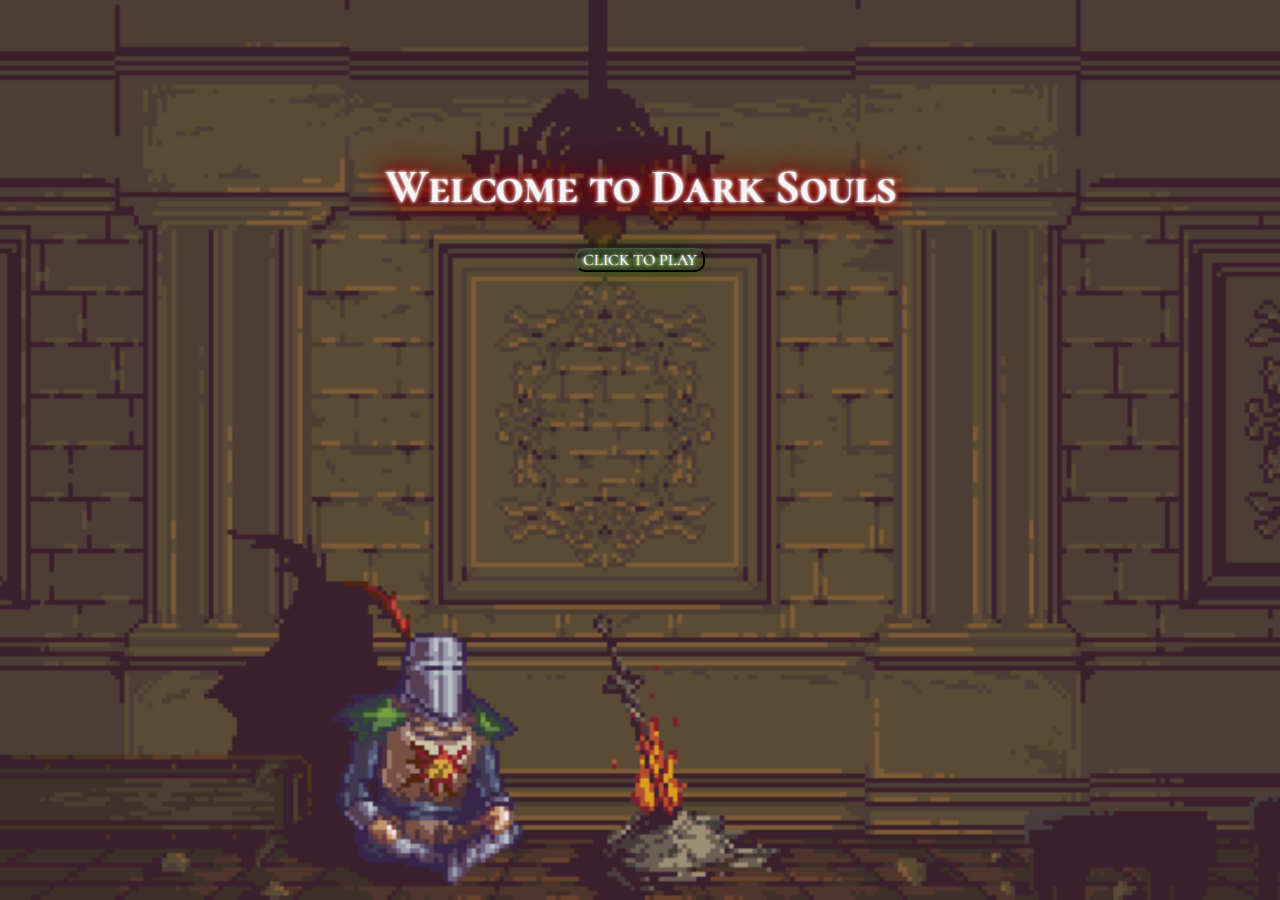
==== index.html @ 9eee8abd "scss, normalize and fixing mistakes" ====
<html>
  <head>
    <link rel="icon" href="you-died.png" />
    <title>Dark Souls Explorer Edition</title>
    <meta charset="utf-8" />
    <link rel="stylesheet" type="text/css" href="normalize.css" />
    <link rel="stylesheet" type="text/css" href="style.css" />
    <link
      href="https://fonts.googleapis.com/css?family=Cormorant+SC"
      rel="stylesheet"
    />
  </head>
  <body>
    <center>
      <h1 class="header">Welcome to Dark Souls</h1>
      <button class="play-button">CLICK TO PLAY</button>
      <div class="result"></div>
    </center>
    <div class="counters">
      <div class="death-counter"></div>
      <div class="victory-counter"></div>
    </div>
    <script src="main.js"></script>
  </body>
</html>
---- style.css ----
body {
  position: relative;
  font-family: "Cormorant SC";
  background-image: url(dark-souls-bg-gif.gif);
  background-repeat: no-repeat;
  background-attachment: fixed;
  background-position: center;
  background-size: cover;
  padding: 0;
  padding-top: 10%;
}

.header {
  font-size: 3em;
  color: whitesmoke;
  text-shadow: 0 0 2.5px #fff, 0 0 5px #fff, 0 0 10px darkred, 0 0 15px darkred, 0 0 20px darkred, 0 0 27.5px darkred, 0 0 37.5px darkred;
}

.victory {
  color: gold;
  font-size: 5em;
  text-shadow: 0 0 5px #fff, 0 0 10px #fff, 0 0 20px yellow, 0 0 30px yellow, 0 0 40px yellow, 0 0 55px yellow, 0 0 75px yellow;
  width: 100%;
  padding: 0;
  margin: 0;
  background-image: -webkit-gradient(linear, left top, left bottom, from(transparent), color-stop(black), color-stop(rgba(0, 0, 0, 0.9)), color-stop(black), to(transparent));
  background-image: linear-gradient(transparent, black, rgba(0, 0, 0, 0.9), black, transparent);
}

.death {
  color: red;
  font-size: 5em;
  width: 100%;
  padding: 0;
  margin: 0;
  background-image: -webkit-gradient(linear, left top, left bottom, from(transparent), color-stop(black), color-stop(rgba(0, 0, 0, 0.9)), color-stop(black), to(transparent));
  background-image: linear-gradient(transparent, black, rgba(0, 0, 0, 0.9), black, transparent);
}

.counters {
  width: 100%;
  font-size: 2em;
}

.death-counter {
  color: red;
  float: left;
  text-shadow: 0 0 2.5px black, 0 0 5px black, 0 0 10px darkred, 0 0 15px darkred, 0 0 20px darkred, 0 0 27.5px darkred, 0 0 37.5px darkred;
}

.victory-counter {
  margin-left: 10px;
  float: right;
  color: gold;
  text-shadow: 0 0 5px #fff, 0 0 10px #fff, 0 0 20px yellow, 0 0 30px yellow, 0 0 40px yellow, 0 0 55px yellow, 0 0 75px yellow;
}

.play-button {
  color: white;
  border-radius: 10px;
  background-color: transparent;
  text-shadow: 0 0 2.5px #fff, 0 0 5px #fff, 0 0 10px green, 0 0 15px green, 0 0 20px green, 0 0 27.5px green, 0 0 37.5px green;
}
/*# sourceMappingURL=style.css.map */
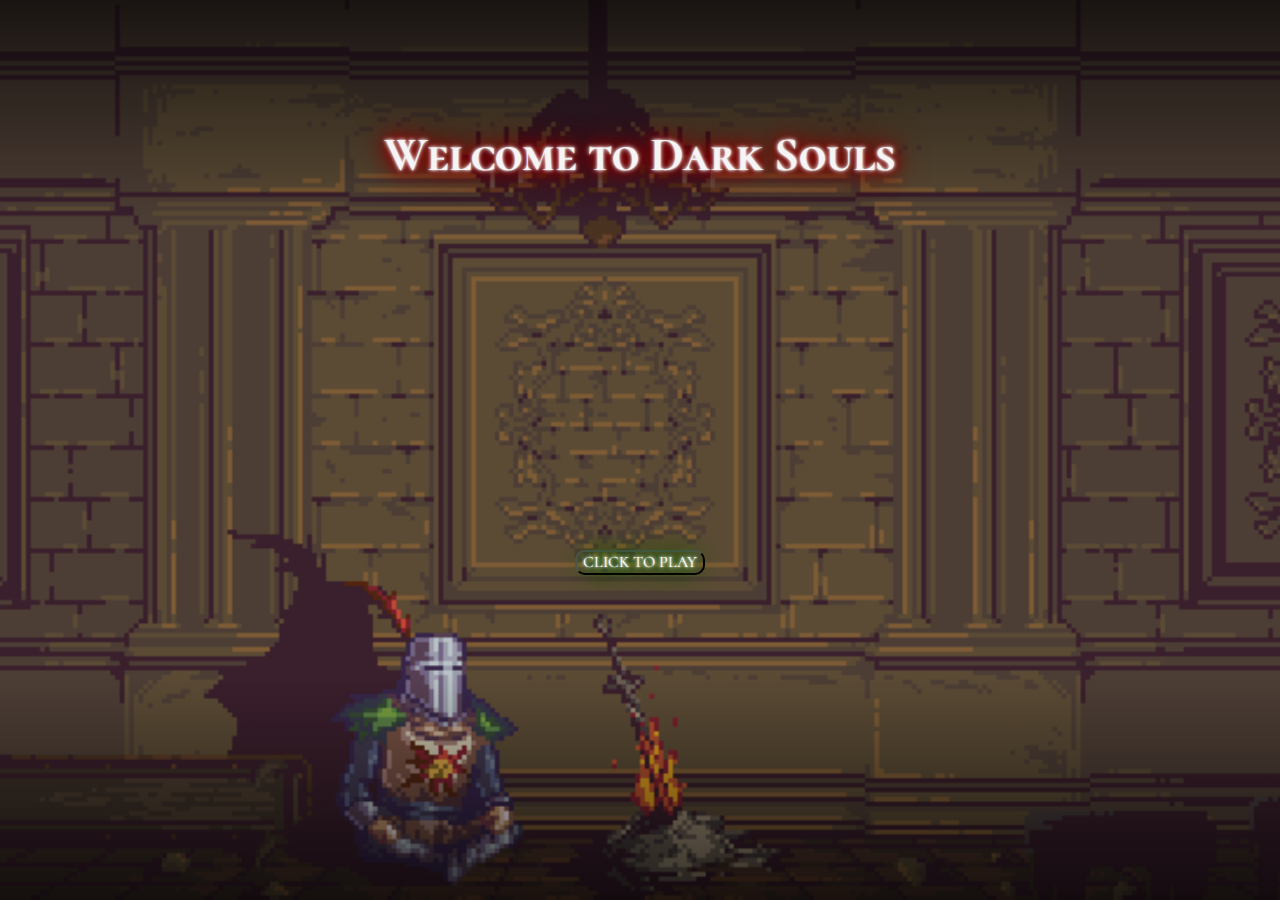
==== commit c05a4c37: "layout" ====
--- a/index.html
+++ b/index.html
@@ -11,15 +11,15 @@
     />
   </head>
   <body>
-    <center>
+    <main>
       <h1 class="header">Welcome to Dark Souls</h1>
       <button class="play-button">CLICK TO PLAY</button>
       <div class="result"></div>
-    </center>
-    <div class="counters">
-      <div class="death-counter"></div>
-      <div class="victory-counter"></div>
-    </div>
+      <div class="counters">
+        <div class="death-counter"></div>
+        <div class="victory-counter"></div>
+      </div>
+    </main>
     <script src="main.js"></script>
   </body>
 </html>
--- a/style.css
+++ b/style.css
@@ -1,3 +1,7 @@
+* {
+  overflow: hidden;
+}
+
 body {
   position: relative;
   font-family: "Cormorant SC";
@@ -6,15 +10,52 @@
   background-attachment: fixed;
   background-position: center;
   background-size: cover;
-  padding: 0;
-  padding-top: 10%;
+}
+
+main {
+  display: -ms-grid;
+  display: grid;
+  -ms-grid-rows: (25vh)[4];
+  -ms-grid-columns: (1fr)[3];
+      grid-template: repeat(4, 25vh)/repeat(3, 1fr);
 }
 
 .header {
+  background: -webkit-gradient(linear, left top, left bottom, from(#000a), to(transparent));
+  background: linear-gradient(#000a, transparent);
   font-size: 3em;
   color: whitesmoke;
   text-shadow: 0 0 2.5px #fff, 0 0 5px #fff, 0 0 10px darkred, 0 0 15px darkred,  0 0 20px darkred, 0 0 27.5px darkred, 0 0 37.5px darkred;
+  -ms-grid-column: 1;
+  -ms-grid-column-span: 3;
+  grid-column: 1 / 4;
+  -ms-grid-row: 1;
+  -ms-grid-row-span: 1;
+  grid-row: 1 / 2;
+  text-align: center;
+  margin: 0;
+  padding-top: 10%;
+}
+
+.result {
+  -webkit-transition: 1s;
+  transition: 1s;
+  -ms-grid-column: 1;
+  -ms-grid-column-span: 3;
+  grid-column: 1 / 4;
+  -ms-grid-row: 2;
+  -ms-grid-row-span: 1;
+  grid-row: 2 / 3;
+  display: -webkit-box;
+  display: -ms-flexbox;
+  display: flex;
+  -webkit-box-align: center;
+      -ms-flex-align: center;
+          align-items: center;
+  -webkit-box-pack: center;
+      -ms-flex-pack: center;
+          justify-content: center;
 }
 
 .victory {
@@ -22,41 +63,51 @@
   font-size: 5em;
   text-shadow: 0 0 5px #fff, 0 0 10px #fff, 0 0 20px yellow, 0 0 30px yellow,  0 0 40px yellow, 0 0 55px yellow, 0 0 75px yellow;
-  width: 100%;
   padding: 0;
   margin: 0;
-  background-image: -webkit-gradient(linear, left top, left bottom, from(transparent), color-stop(black), color-stop(rgba(0, 0, 0, 0.9)), color-stop(black), to(transparent));
-  background-image: linear-gradient(transparent, black, rgba(0, 0, 0, 0.9), black, transparent);
+  text-align: center;
 }
 
 .death {
   color: red;
   font-size: 5em;
-  width: 100%;
+  text-shadow: 0 0 1px black, 0 0 3px red;
   padding: 0;
   margin: 0;
-  background-image: -webkit-gradient(linear, left top, left bottom, from(transparent), color-stop(black), color-stop(rgba(0, 0, 0, 0.9)), color-stop(black), to(transparent));
-  background-image: linear-gradient(transparent, black, rgba(0, 0, 0, 0.9), black, transparent);
 }
 
 .counters {
   width: 100%;
   font-size: 2em;
+  -ms-grid-column: 1;
+  -ms-grid-column-span: 3;
+  grid-column: 1 / 4;
+  -ms-grid-row: 4;
+  -ms-grid-row-span: 1;
+  grid-row: 4 / 5;
+  display: -webkit-box;
+  display: -ms-flexbox;
+  display: flex;
+  -webkit-box-align: end;
+      -ms-flex-align: end;
+          align-items: flex-end;
+  -ms-flex-pack: distribute;
+      justify-content: space-around;
+  background: -webkit-gradient(linear, left top, left bottom, from(transparent), to(#000a));
+  background: linear-gradient(transparent, #000a);
 }
 
 .death-counter {
   color: red;
   float: left;
-  text-shadow: 0 0 2.5px black, 0 0 5px black, 0 0 10px darkred,- 0 0 15px darkred, 0 0 20px darkred, 0 0 27.5px darkred, 0 0 37.5px darkred;
+  text-shadow: 0 0 2px black, 0 0 5px red;
 }
 
 .victory-counter {
   margin-left: 10px;
   float: right;
   color: gold;
-  text-shadow: 0 0 5px #fff, 0 0 10px #fff, 0 0 20px yellow, 0 0 30px yellow,- 0 0 40px yellow, 0 0 55px yellow, 0 0 75px yellow;
+  text-shadow: 0 0 2px white, 0 0 7px yellow;
 }
 
 .play-button {
@@ -65,5 +116,16 @@
   background-color: transparent;
   text-shadow: 0 0 2.5px #fff, 0 0 5px #fff, 0 0 10px green, 0 0 15px green,  0 0 20px green, 0 0 27.5px green, 0 0 37.5px green;
+  -ms-grid-column: 2;
+  -ms-grid-column-span: 1;
+  grid-column: 2 /3;
+  -ms-grid-row: 3;
+  -ms-grid-row-span: 1;
+  grid-row: 3 / 4;
+  -ms-grid-column-align: center;
+      justify-self: center;
+  -ms-flex-item-align: center;
+      -ms-grid-row-align: center;
+      align-self: center;
 }
 /*# sourceMappingURL=style.css.map */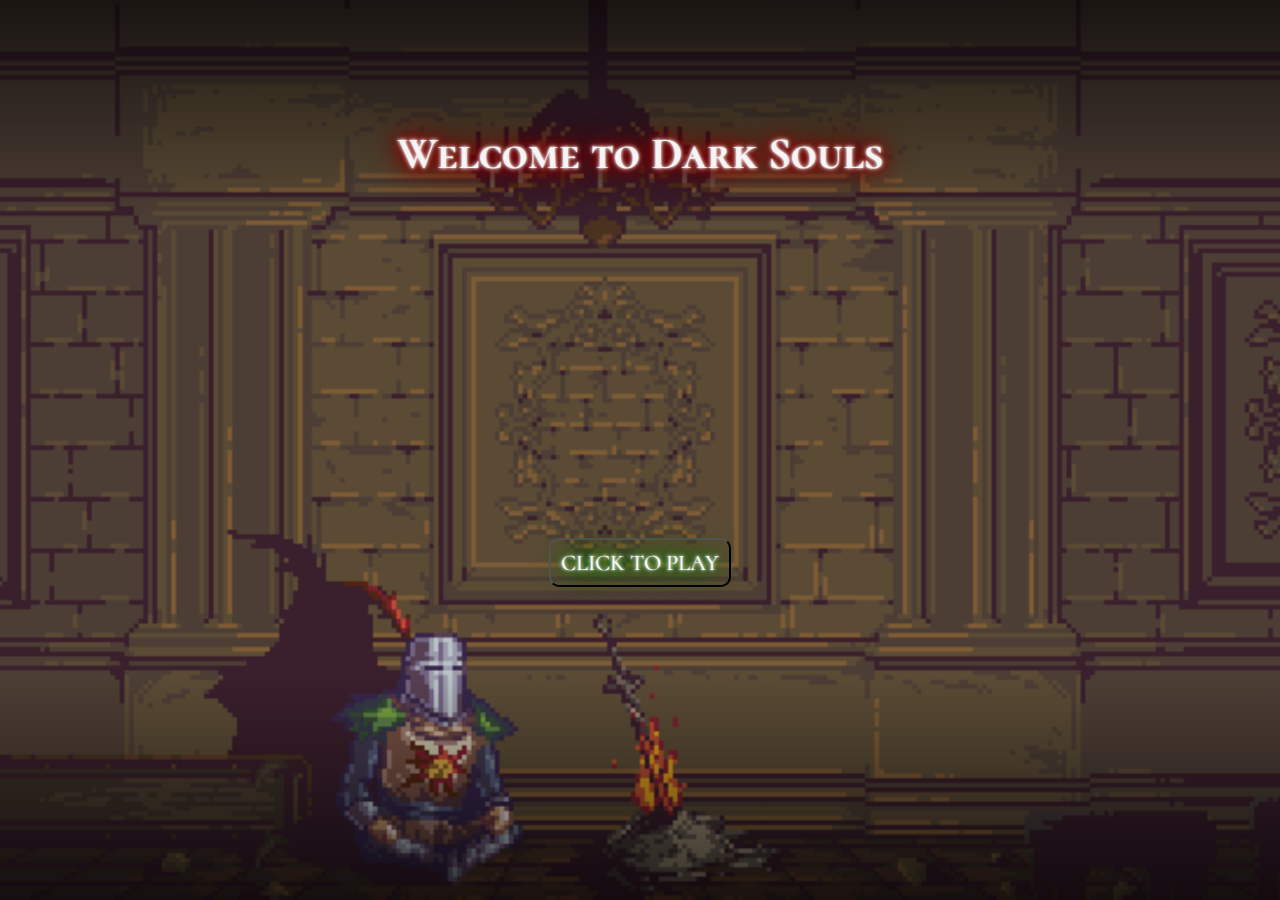
==== commit da3f9a5e: "more mobile-friendly" ====
--- a/index.html
+++ b/index.html
@@ -1,6 +1,6 @@
 <html>
   <head>
-    <link rel="icon" href="you-died.png" />
+    <link rel="icon" href="./images/you-died.png" />
     <title>Dark Souls Explorer Edition</title>
     <meta charset="utf-8" />
     <link rel="stylesheet" type="text/css" href="normalize.css" />
--- a/style.css
+++ b/style.css
@@ -5,7 +5,7 @@
 body {
   position: relative;
   font-family: "Cormorant SC";
-  background-image: url(dark-souls-bg-gif.gif);
+  background-image: url(./images/dark-souls-bg-gif.gif);
   background-repeat: no-repeat;
   background-attachment: fixed;
   background-position: center;
@@ -23,7 +23,7 @@
 .header {
   background: -webkit-gradient(linear, left top, left bottom, from(#000a), to(transparent));
   background: linear-gradient(#000a, transparent);
-  font-size: 3em;
+  font-size: 5vh;
   color: whitesmoke;
   text-shadow: 0 0 2.5px #fff, 0 0 5px #fff, 0 0 10px darkred, 0 0 15px darkred,  0 0 20px darkred, 0 0 27.5px darkred, 0 0 37.5px darkred;
@@ -41,6 +41,7 @@
 .result {
   -webkit-transition: 1s;
   transition: 1s;
+  height: 100%;
   -ms-grid-column: 1;
   -ms-grid-column-span: 3;
   grid-column: 1 / 4;
@@ -60,25 +61,26 @@
 
 .victory {
   color: gold;
-  font-size: 5em;
+  font-size: 7vh;
   text-shadow: 0 0 5px #fff, 0 0 10px #fff, 0 0 20px yellow, 0 0 30px yellow,  0 0 40px yellow, 0 0 55px yellow, 0 0 75px yellow;
-  padding: 0;
+  padding: 0.5em;
   margin: 0;
   text-align: center;
 }
 
 .death {
   color: red;
-  font-size: 5em;
+  font-size: 9vh;
   text-shadow: 0 0 1px black, 0 0 3px red;
-  padding: 0;
+  padding: 0.5em;
   margin: 0;
+  text-align: center;
 }
 
 .counters {
   width: 100%;
-  font-size: 2em;
+  font-size: 4vh;
   -ms-grid-column: 1;
   -ms-grid-column-span: 3;
   grid-column: 1 / 4;
@@ -95,27 +97,29 @@
       justify-content: space-around;
   background: -webkit-gradient(linear, left top, left bottom, from(transparent), to(#000a));
   background: linear-gradient(transparent, #000a);
+  padding-bottom: 3vh;
 }
 
 .death-counter {
   color: red;
-  float: left;
   text-shadow: 0 0 2px black, 0 0 5px red;
+  text-align: center;
 }
 
 .victory-counter {
   margin-left: 10px;
-  float: right;
   color: gold;
   text-shadow: 0 0 2px white, 0 0 7px yellow;
+  text-align: center;
 }
 
 .play-button {
   color: white;
+  font-size: 2.5vh;
+  padding: 10px;
   border-radius: 10px;
   background-color: transparent;
-  text-shadow: 0 0 2.5px #fff, 0 0 5px #fff, 0 0 10px green, 0 0 15px green,- 0 0 20px green, 0 0 27.5px green, 0 0 37.5px green;
+  text-shadow: 0 0 2.5px #fff, 0 0 5px #fff, 0 0 10px green, 0 0 15px green, 0 0 20px green, 0 0 27.5px green, 0 0 37.5px green;
   -ms-grid-column: 2;
   -ms-grid-column-span: 1;
   grid-column: 2 /3;
